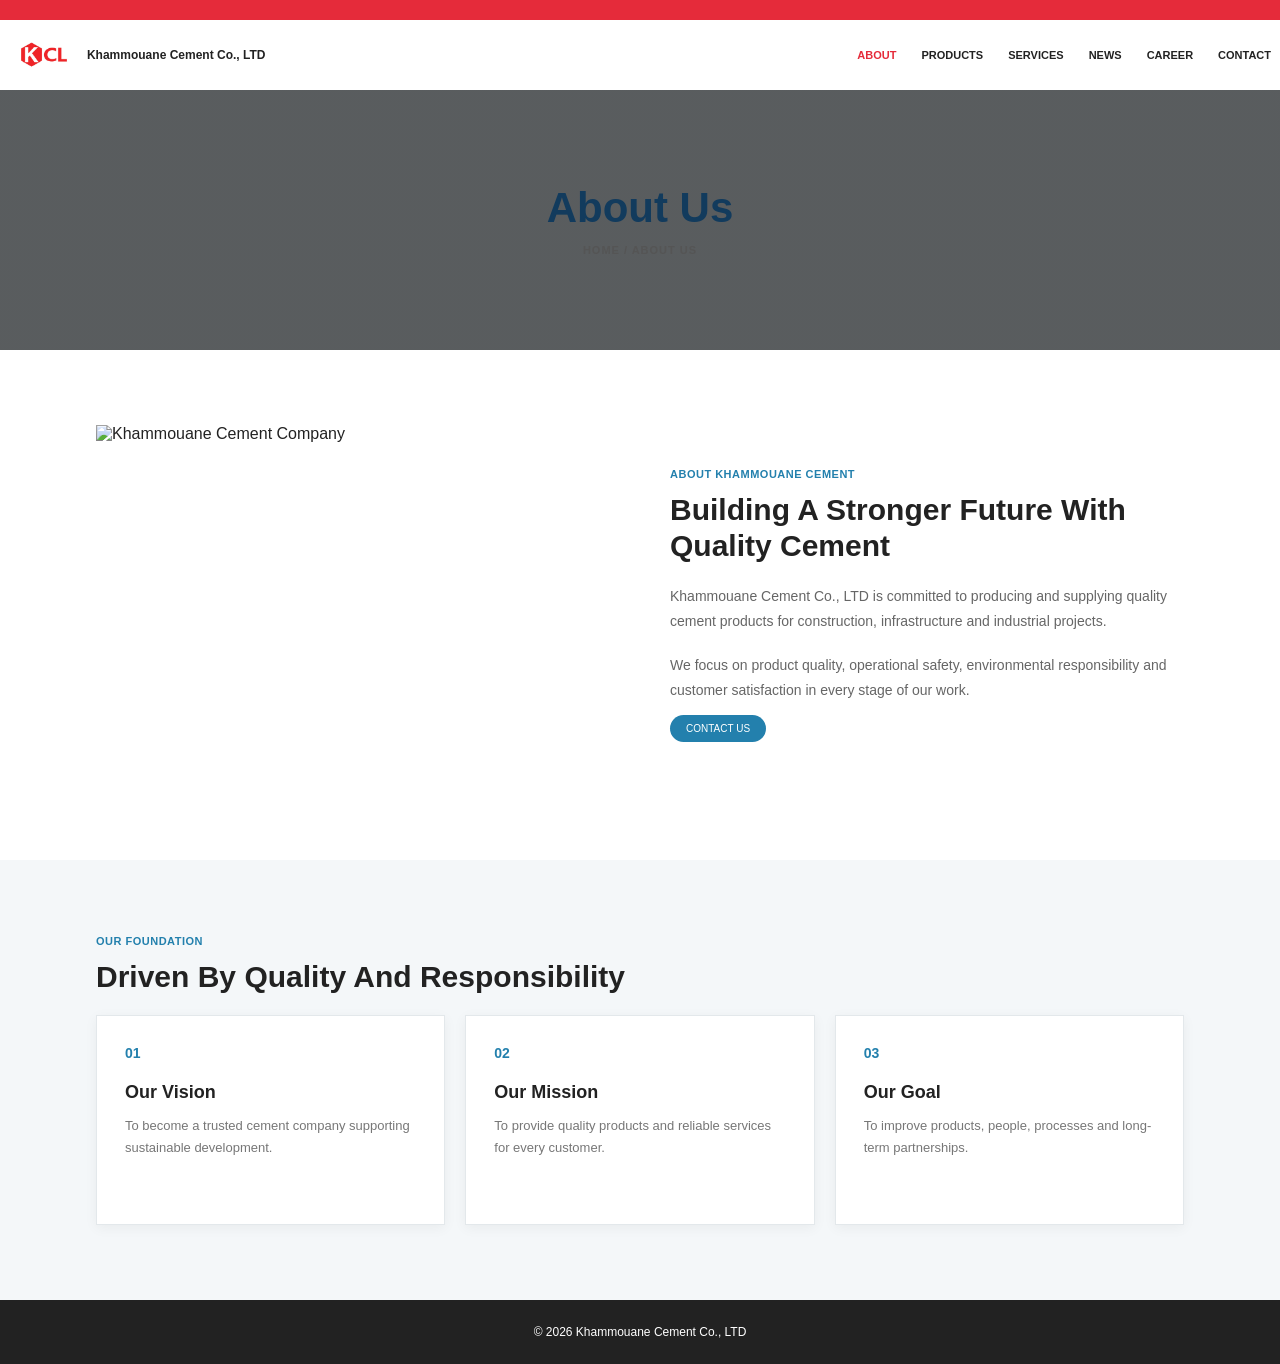
==== about.html @ 002d69ce "Add files via upload" ====
<!DOCTYPE html>
<html lang="en">
<head>
  <meta charset="UTF-8">
  <meta name="viewport" content="width=device-width, initial-scale=1.0">
  <title>About | Khammouane Cement Co., LTD</title>
  <link rel="stylesheet" href="style.css">
</head>
<body>

  <div class="top-bar"></div>

  <header class="header">
    <a href="index.html" class="logo-area">
      <img src="images/logo.png" alt="KCL Logo">
      <span>Khammouane Cement Co., LTD</span>
    </a>

    <nav class="navbar">
      <a href="about.html" class="active">ABOUT</a>
      <a href="products.html">PRODUCTS</a>
      <a href="services.html">SERVICES</a>
      <a href="news.html">NEWS</a>
      <a href="career.html">CAREER</a>
      <a href="contact.html">CONTACT</a>
    </nav>

    <button class="menu-button" onclick="toggleMenu()">☰</button>
  </header>

  <main>
    <section class="page-hero">
      <div class="page-hero-content">
        <h1>About Us</h1>
        <p>HOME / ABOUT US</p>
      </div>
    </section>

    <section class="page-section section-container">
      <div class="about-grid">
        <div class="about-page-image">
          <img src="images/profile.jpg" alt="Khammouane Cement Company">
        </div>

        <div>
          <p class="page-label">ABOUT KHAMMOUANE CEMENT</p>
          <h2 class="page-heading">Building A Stronger Future With Quality Cement</h2>

          <p class="page-description">
            Khammouane Cement Co., LTD is committed to producing and supplying
            quality cement products for construction, infrastructure and industrial projects.
          </p>

          <br>

          <p class="page-description">
            We focus on product quality, operational safety, environmental
            responsibility and customer satisfaction in every stage of our work.
          </p>

          <a href="contact.html" class="primary-button">CONTACT US</a>
        </div>
      </div>
    </section>

    <section class="page-section gray-background">
      <div class="section-container">
        <p class="page-label">OUR FOUNDATION</p>
        <h2 class="page-heading">Driven By Quality And Responsibility</h2>

        <div class="values-grid">
          <div class="value-box">
            <span class="value-number">01</span>
            <h3>Our Vision</h3>
            <p>To become a trusted cement company supporting sustainable development.</p>
          </div>

          <div class="value-box">
            <span class="value-number">02</span>
            <h3>Our Mission</h3>
            <p>To provide quality products and reliable services for every customer.</p>
          </div>

          <div class="value-box">
            <span class="value-number">03</span>
            <h3>Our Goal</h3>
            <p>To improve products, people, processes and long-term partnerships.</p>
          </div>
        </div>
      </div>
    </section>
  </main>

  <footer>
    <p>© 2026 Khammouane Cement Co., LTD</p>
  </footer>

  <script src="script.js"></script>
</body>
</html>
---- style.css ----
* {
  box-sizing: border-box;
  margin: 0;
  padding: 0;
}
้html {
  scroll-behavior: smooth;
}
body {
  font-family: Arial, sans-serif;
  color: #222;
  background: white;
  overflow-x: hidden;
  overflow-y: auto;
}

/* แถบสีด้านบน */
.top-bar {
  height: 20px;
  background: #e52b3a;
}
/* header */
.header {
  position: relative;
  z-index: 10;
  height: 70px;
  padding: 0.7%;
  display: flex;
  align-items: center;
  justify-content: space-between;
  background: white;
}
.logo-area {
  display: flex;
  align-items: center;
  gap: 8px;
  color: #222;
  font-size: 12px;
  font-weight: bold;
  text-decoration: none;
}
.logo-area img {
  width: 70px;
  height: auto;
  object-fit: contain;
}

/* Navbar */
.navbar {
  display: flex;
  gap: 25px;
}

.navbar a {
  color: #222;
  font-size: 11px;
  font-weight: bold;
  text-decoration: none;
}
/* ปุ่มสามขีด */
.menu-button {
  display: none;
  border: none;
  background: transparent;
  color: #222;
  font-size: 30px;
  line-height: 1;
  cursor: pointer;
}
/* slider */
.hero {
  position: relative;
  width: 100%;
  height: 350px;
  overflow: hidden;
  background-color: #333;
}
.slide {
  position: absolute;
  inset: 0;
  opacity: 0;
  transition: opacity 0.8s ease;
}

.slide.active {
  opacity: 1;
}
.slide img {
  width: 100%;
  height: 100%;
  object-fit: cover;
}
.slide::after {
  content: '';
  position: absolute;
  inset: 0;
  background: rgba(0, 0, 0, 0.25);
}
.slide-text {
  position: absolute;
  z-index: 2;
  top: 50%;
  left: 10%;
  color: white;
  transform: translateY(-50%);
}
.slide-text h1 {
  margin-bottom: 10px;
  font-size: 36px;
}
.slide-text p {
  font-size: 18px;
}

/* ปุ่มเลื่อน slider */
.prev,
.next {
  position: absolute;
  z-index: 3;
  top: 50%;
  width: 40px;
  height: 40px;
  border: none;
  border-radius: 50%;
  background: rgba(0, 0, 0, 0.5);
  color: white;
  font-size: 28px;
  cursor: pointer;
  transform: translateY(-50%);
}
.prev {
  left: 20px;
}
.next {
  right: 20px;
}
.prev:hover,
.next:hover {
  background: #e52b3a;
}
/* จุด slider */
.slider-dots {
  position: absolute;
  z-index: 3;
  bottom: 15px;
  left: 50%;
  display: flex;
  gap: 8px;
  transform: translateX(-50%);
}

.dot {
  width: 9px;
  height: 9px;
  border-radius: 50%;
  background: white;
  opacity: 0.7;
  cursor: pointer;
}
.dot.active {
  background: #e52b3a;
  opacity: 1;
}
/* ความกว้างเนื้อหา */
.section-container {
  width: 85%;
  max-width: 1100px;
  margin: auto;
}

/* About */
.about {
  display: flex;
  gap: 60px;
  padding: 45px 0 30px;
}

.section-title {
  flex: 1;
}

.section-title p {
  margin-bottom: 8px;
  color: #2380ad;
  font-size: 11px;
  font-weight: bold;
}
.section-title h2 {
  font-size: 20px;
  line-height: 1.3;
}

.about-text {
  flex: 1;
  color: #555;
  font-size: 12px;
  line-height: 1.6;
}

.primary-button {
  display: inline-block;
  margin-top: 12px;
  padding: 8px 16px;
  border-radius: 15px;
  background: #2380ad;
  color: white;
  font-size: 10px;
  text-decoration: none;
}

/* การ์ด */
.cards-section {
  display: grid;
  grid-template-columns: repeat(4, 1fr);
  gap: 15px;
  padding: 25px 0 55px;
}

.info-card {
  position: relative;
  height: 220px;
  overflow: hidden;
  color: white;
  text-decoration: none;
}

.info-card img {
  width: 100%;
  height: 100%;
  object-fit: cover;
  transition: transform 0.3s;
}

.info-card:hover img {
  transform: scale(1.08);
}

.info-card::after {
  content: "";
  position: absolute;
  inset: 0;
  background: linear-gradient(
    transparent 35%,
    rgba(0, 0, 0, 0.85)
  );
}

.card-content {
  position: absolute;
  z-index: 1;
  bottom: 15px;
  left: 12px;
}

.card-content h3 {
  margin-bottom: 8px;
  font-size: 13px;
}

.card-content p {
  font-size: 9px;
}
/* Why Choose Us */
.why-us {
  padding: 20px 0 70px;
}

.features {
  display: grid;
  grid-template-columns: repeat(4, 1fr);
  gap: 20px;
  margin-top: 35px;
  text-align: center;
}

.feature-icon {
  width: 55px;
  height: 55px;
  display: flex;
  align-items: center;
  justify-content: center;
  margin: auto;
  border: 3px solid #2380ad;
  border-radius: 50%;
  color: #2380ad;
  font-size: 26px;
}
.feature h3 {
  margin-top: 12px;
  font-size: 12px;
}

.feature p {
  margin-top: 8px;
  color: #777;
  font-size: 10px;
}

/* หน้าด้านใน */
.page-hero {
  padding: 90px 20px;
  text-align: center;
  background: #eaf3f8;
}

.page-hero h1 {
  margin-bottom: 10px;
  color: #123b5d;
  font-size: 40px;
}
.page-hero p {
  color: #555;
}

.page-content {
  min-height: 450px;
  padding: 70px 0;
}

.page-content h2 {
  margin-bottom: 20px;
  color: #123b5d;
}

.page-content p {
  max-width: 700px;
  margin-bottom: 18px;
  color: #555;
  line-height: 1.8;
}
/* Footer */
footer {
  padding: 25px;
  background: #222;
  color: white;
  text-align: center;
  font-size: 12px;
}

/* มือถือ */
@media (max-width: 768px) {

  .header {
    height: 65px;
    padding: 0 5%;
  }

  .logo-area {
    font-size: 8px;
  }

  .logo-area img {
    width: 42px;
  }
  .menu-button {
    display: block;
  }

  .navbar {
    display: none;
    position: absolute;
    top: 65px;
    left: 0;
    width: 100%;
    padding: 20px;
    flex-direction: column;
    gap: 18px;
    background: white;
    box-shadow: 0 3px 10px rgba(0, 0, 0, 0.2);
  }

  .navbar.active {
    display: flex;
  }

  .navbar a {
    text-align: center;
  }
  .hero {
    height: 230px;
  }

  .slide-text {
    left: 8%;
  }

  .slide-text h1 {
    font-size: 23px;
  }

  .slide-text p {
    font-size: 13px;
  }

  .prev,
  .next {
    width: 32px;
    height: 32px;
    font-size: 20px;
  }

  .about {
    display: block;
  }
  .about-text {
    margin-top: 20px;
  }

  .cards-section {
    grid-template-columns: repeat(2, 1fr);
  }

  .features {
    grid-template-columns: repeat(2, 1fr);
    row-gap: 35px;
  }
}

@media (max-width: 480px) {

  .cards-section,
  .features {
    grid-template-columns: 1fr;
  }

  .info-card {
    height: 260px;
  }

  .section-title h2 {
    font-size: 17px;
  }
}


/* =========================
   INNER PAGES: ABOUT / PRODUCTS / SERVICES / NEWS / CAREER / CONTACT
========================= */

.navbar a.active {
  color: #e52b3a;
}

/* แบนเนอร์ส่วนบนของหน้าด้านใน */
.page-hero {
  position: relative;
  min-height: 260px;
  display: flex;
  align-items: center;
  justify-content: center;
  background-image:
    linear-gradient(rgba(0, 0, 0, 0.62), rgba(0, 0, 0, 0.62)),
    url("images/hero.jpg");
  background-position: center;
  background-size: cover;
  text-align: center;
}

.page-hero-content {
  color: white;
}

.page-hero-content h1 {
  margin-bottom: 12px;
  font-size: 42px;
}

.page-hero-content p {
  font-size: 11px;
  font-weight: bold;
  letter-spacing: 1px;
}

/* เนื้อหาทั่วไปในหน้าด้านใน */
.page-section {
  padding: 75px 0;
}

.gray-background {
  background: #f4f7f9;
}

.page-label {
  margin-bottom: 12px;
  color: #2380ad;
  font-size: 11px;
  font-weight: bold;
  letter-spacing: 0.5px;
}

.page-heading {
  margin-bottom: 20px;
  color: #222;
  font-size: 30px;
  line-height: 1.2;
}

.page-description {
  color: #666;
  font-size: 14px;
  line-height: 1.8;
}

/* About */
.about-grid {
  display: grid;
  grid-template-columns: 1fr 1fr;
  gap: 60px;
  align-items: center;
}

.about-page-image {
  height: 360px;
  overflow: hidden;
}

.about-page-image img {
  width: 100%;
  height: 100%;
  object-fit: cover;
}

.values-grid {
  display: grid;
  grid-template-columns: repeat(3, 1fr);
  gap: 20px;
}

.value-box {
  min-height: 210px;
  padding: 28px;
  background: white;
  border: 1px solid #e3e8eb;
  box-shadow: 0 3px 12px rgba(0, 0, 0, 0.05);
}

.value-number {
  color: #2380ad;
  font-size: 14px;
  font-weight: bold;
}

.value-box h3 {
  margin: 20px 0 12px;
  font-size: 18px;
}

.value-box p {
  color: #777;
  font-size: 13px;
  line-height: 1.7;
}

/* Products / Services */
.page-cards {
  display: grid;
  grid-template-columns: repeat(3, 1fr);
  gap: 22px;
}

.page-card {
  overflow: hidden;
  background: white;
  box-shadow: 0 3px 12px rgba(0, 0, 0, 0.08);
}

.page-card img {
  width: 100%;
  height: 190px;
  object-fit: cover;
}

.page-card-content {
  padding: 22px;
}

.page-card-content h3 {
  margin-bottom: 10px;
  color: #2380ad;
  font-size: 18px;
}

.page-card-content p {
  color: #666;
  font-size: 13px;
  line-height: 1.7;
}

/* News */
.news-list {
  display: grid;
  gap: 20px;
}

.news-item {
  display: grid;
  grid-template-columns: 220px 1fr;
  background: white;
  box-shadow: 0 3px 12px rgba(0, 0, 0, 0.08);
}

.news-item img {
  width: 100%;
  height: 180px;
  object-fit: cover;
}

.news-content {
  padding: 25px;
}

.news-date {
  display: inline-block;
  margin-bottom: 10px;
  color: #e52b3a;
  font-size: 11px;
  font-weight: bold;
}

.news-content h3 {
  margin-bottom: 12px;
  font-size: 20px;
}

.news-content p {
  color: #666;
  font-size: 13px;
  line-height: 1.7;
}

/* Career */
.job-list {
  display: grid;
  gap: 15px;
}

.job-item {
  display: flex;
  align-items: center;
  justify-content: space-between;
  gap: 25px;
  padding: 25px;
  background: white;
  border-left: 4px solid #2380ad;
  box-shadow: 0 3px 12px rgba(0, 0, 0, 0.06);
}

.job-item h3 {
  margin-bottom: 8px;
  font-size: 18px;
}

.job-item p {
  color: #777;
  font-size: 13px;
}

/* Contact */
.contact-grid {
  display: grid;
  grid-template-columns: 0.8fr 1.2fr;
  gap: 45px;
}

.contact-details {
  padding: 32px;
  background: #2380ad;
  color: white;
}

.contact-details h2 {
  margin-bottom: 22px;
  font-size: 26px;
}

.contact-details p {
  margin-bottom: 18px;
  font-size: 14px;
  line-height: 1.7;
}

.contact-form {
  padding: 32px;
  background: #f4f7f9;
}

.form-group {
  margin-bottom: 18px;
}

.form-group label {
  display: block;
  margin-bottom: 7px;
  font-size: 12px;
  font-weight: bold;
}

.form-group input,
.form-group textarea {
  width: 100%;
  padding: 12px;
  border: 1px solid #d7dce0;
  background: white;
  font-family: inherit;
}

.form-group textarea {
  min-height: 130px;
  resize: vertical;
}

.submit-button {
  padding: 12px 20px;
  border: none;
  background: #e52b3a;
  color: white;
  font-size: 12px;
  font-weight: bold;
  cursor: pointer;
}

/* Responsive หน้าด้านใน */
@media (max-width: 768px) {
  .page-hero {
    min-height: 210px;
  }

  .page-hero-content h1 {
    font-size: 32px;
  }

  .about-grid,
  .contact-grid {
    grid-template-columns: 1fr;
  }

  .about-page-image {
    height: 280px;
  }

  .values-grid,
  .page-cards {
    grid-template-columns: 1fr;
  }

  .news-item {
    grid-template-columns: 1fr;
  }

  .news-item img {
    height: 220px;
  }

  .job-item {
    display: block;
  }

  .job-item .primary-button {
    margin-top: 18px;
  }
}
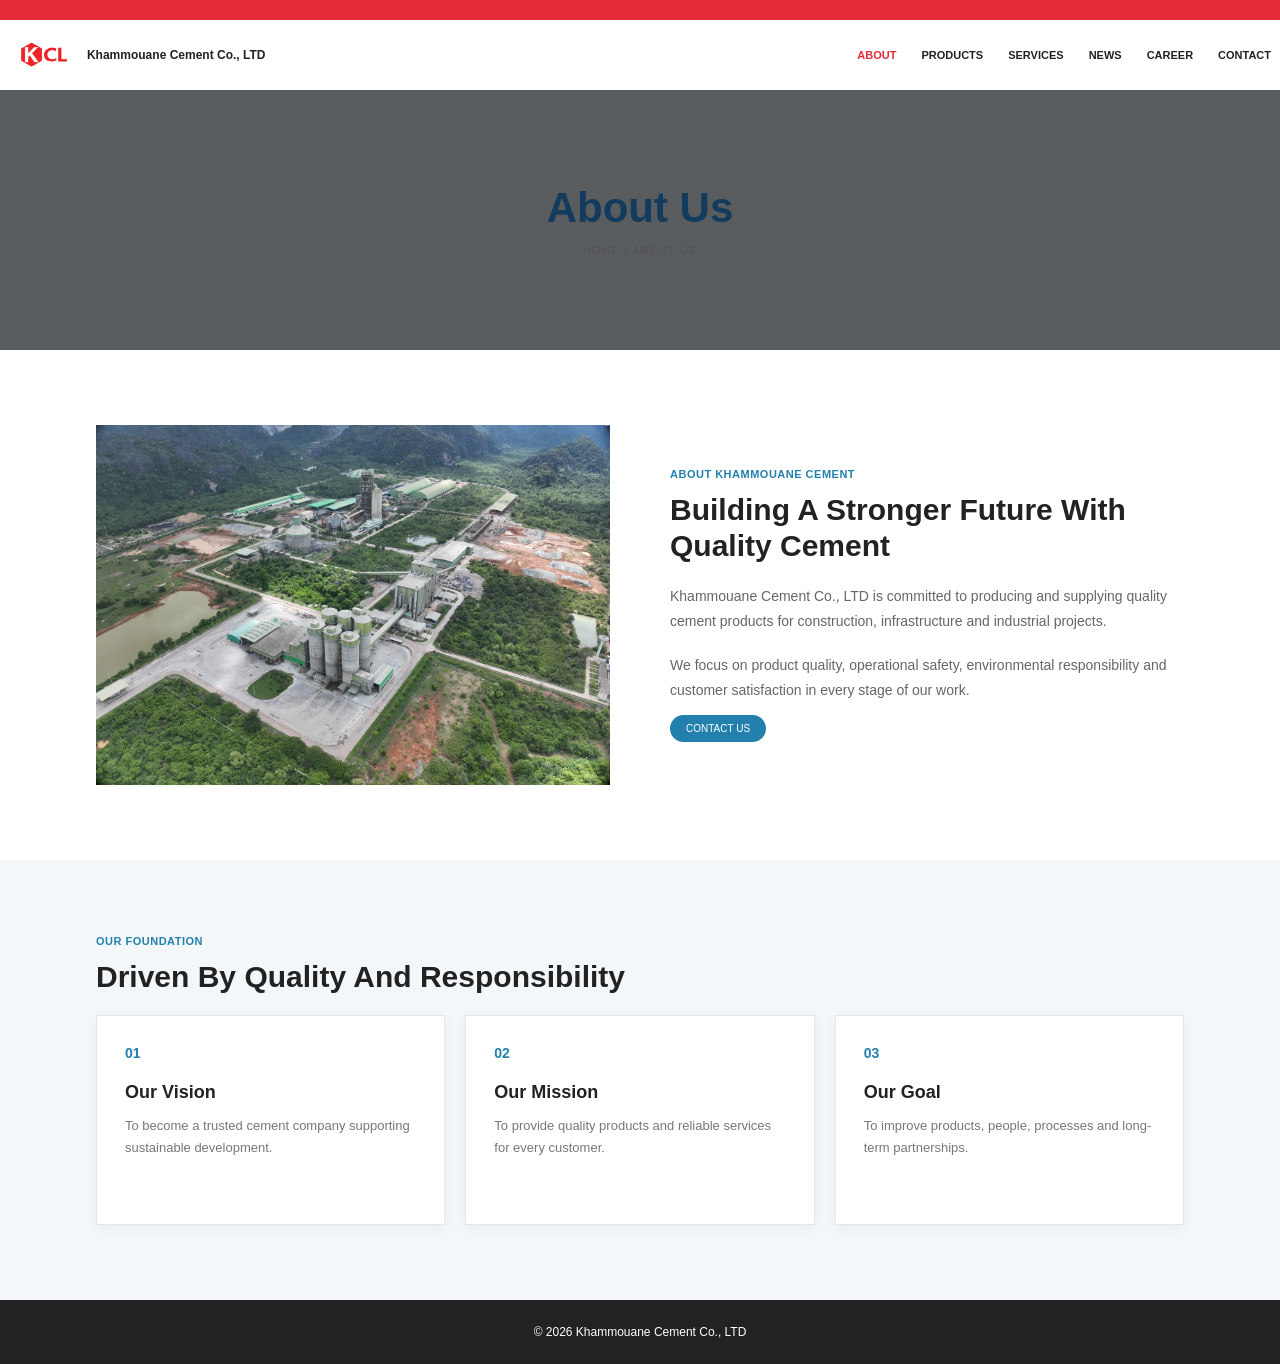
==== commit 9634e025: "change" ====
--- a/about.html
+++ b/about.html
@@ -39,7 +39,7 @@
     <section class="page-section section-container">
       <div class="about-grid">
         <div class="about-page-image">
-          <img src="images/profile.jpg" alt="Khammouane Cement Company">
+          <img src="images/hero.jpeg" alt="Khammouane Cement Company">
         </div>
 
         <div>
--- a/style.css
+++ b/style.css
@@ -758,4 +758,47 @@
   .job-item .primary-button {
     margin-top: 18px;
   }
+}
+
+.contact-information {
+  overflow: hidden;
+  background: #f4f7f9;
+}
+
+.contact-information img {
+  width: 100%;
+  height: 230px;
+  display: block;
+  object-fit: cover;
+}
+
+.contact-information-text {
+  padding: 28px;
+}
+
+.contact-information-text h2 {
+  margin-bottom: 15px;
+  color: #222;
+  font-size: 24px;
+}
+
+.contact-information-text p {
+  margin-bottom: 14px;
+  color: #666;
+  font-size: 13px;
+  line-height: 1.8;
+}
+
+.contact-details .page-label {
+  color: #2380ad;
+}
+
+@media (max-width: 768px) {
+  .contact-information img {
+    height: 200px;
+  }
+
+  .contact-information-text {
+    padding: 22px;
+  }
 }
